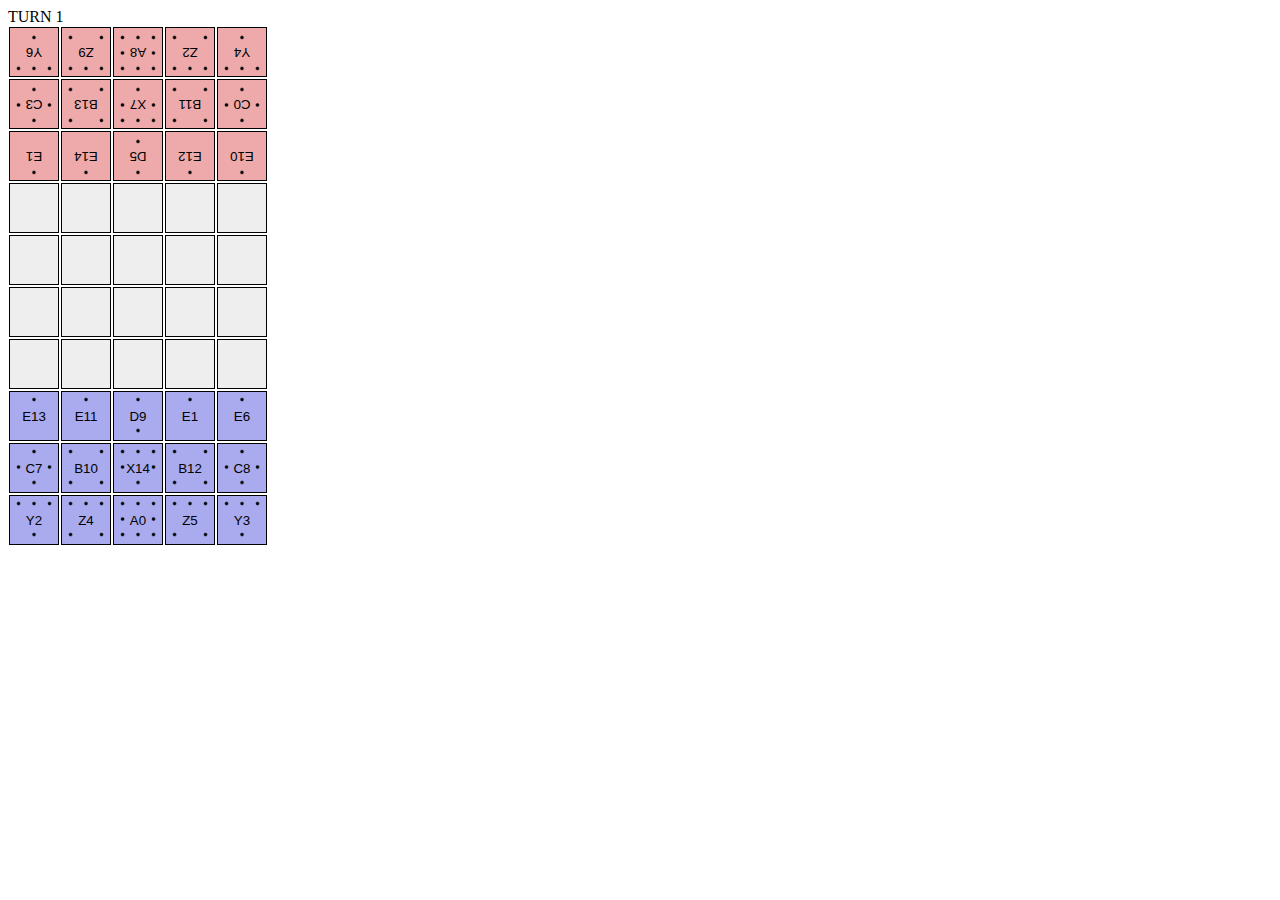
==== game.html @ d4b0333f "19" ====
<!DOCTYPE html>
<html lang="jp">
<head>
	<meta charset="UTF-8">
	<meta name="viewport" content="width=device-width,initial-scale=1.0,minimum-scale=1.0,maximum-scale=1.0,user-scalable=no">
	<meta name="robots" content="noindex,nofollow">
	
	<title>game</title>
	
	<link rel="stylesheet" href="style.css">

	<script src="https://ajax.googleapis.com/ajax/libs/jquery/1.12.4/jquery.min.js"></script>
	<script src="game.js"></script>
	<script src="main.js"></script>
</head>
<body>
	<div id="message">
	</div>
	<div id="game">
	</div>
	<div id="output">
	</div>
</body>
</html>
---- style.css ----
html {
    touch-action: manipulation;
  }
  
table{
    border-collapse: collapse;
    border-spacing: 0;
}

tr{
    margin:0;
    padding:0;
    text-align: center;
}

.cell{
    width:50px;
    height:50px;
    border-radius:0;
    border: solid 1px #000000;
    outline: none;
}

.cell_body {
    position: relative;
    margin:0;
    padding:0;
}

.cell_body p {
    position: absolute;
    top: 50%;
    left: 50%;
    -ms-transform: translate(-50%,-50%);
    -webkit-transform: translate(-50%,-50%);
    transform: translate(-50%,-50%);
    margin:0;
    padding:0;
}
  
.cell_body img {
    width: 100%;
}

.colord{
    background-color: #EEEEEE;
}

.color0{
    background-color: #EEAAAA;
    transform: rotate(180deg);
    -webkit-transform: rotate(180deg);
    
}

.color1{
    background-color: #AAAAEE;
}

.cell_select{
    outline: 5px solid #444444;
    outline-offset: -5px;
}

.cell_select0{
    outline: 5px solid #884444;
    outline-offset: -5px;
}

.cell_select1{
    outline: 5px solid #444488;
    outline-offset: -5px;
}
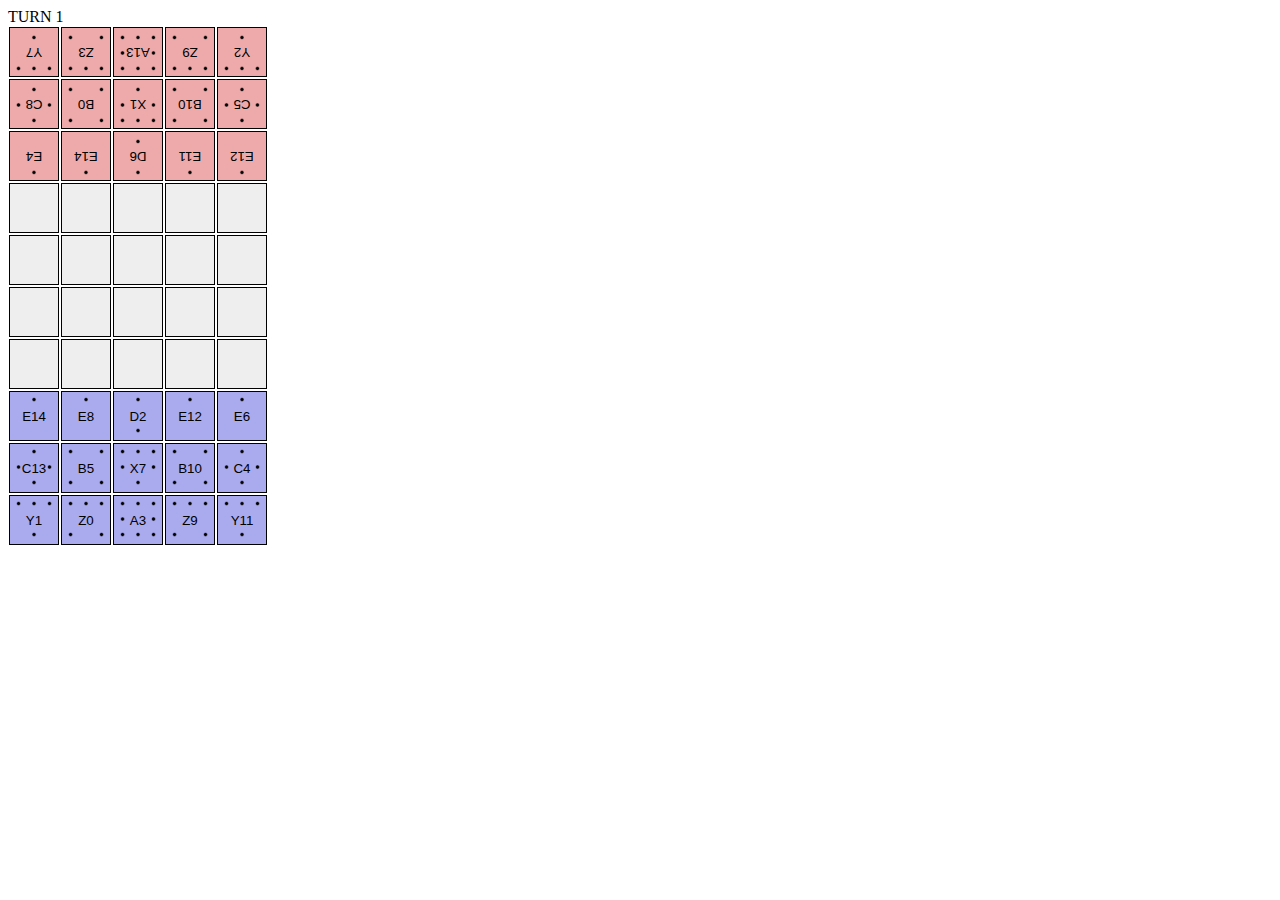
==== commit 255527c7: "20" ====
--- a/game.html
+++ b/game.html
@@ -18,7 +18,7 @@
 	</div>
 	<div id="game">
 	</div>
-	<div id="output">
+	<div id="output_div">
 	</div>
 </body>
 </html>